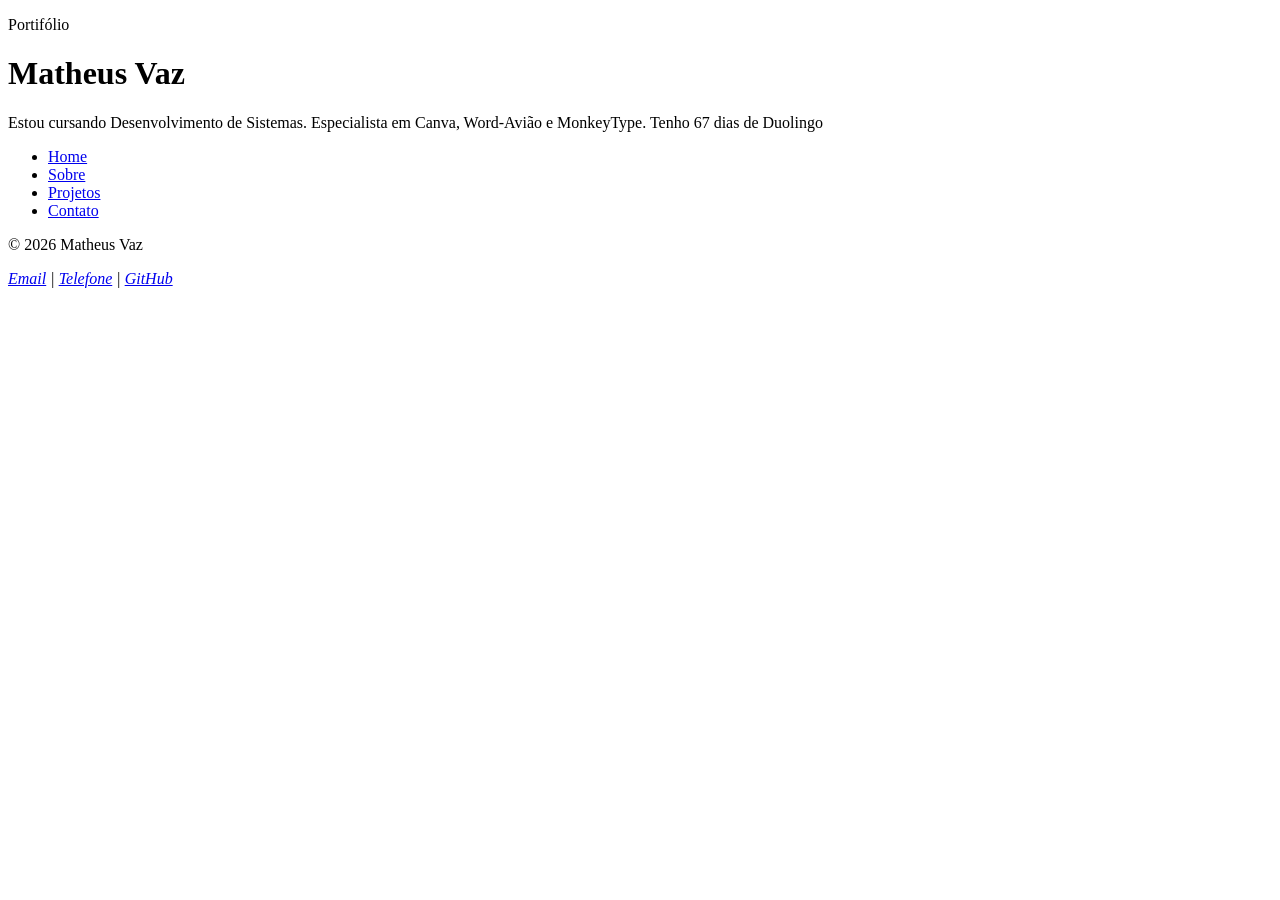
==== pages/sobre.html @ f542b854 "Criação da página sobre.html e do style-sobre.css" ====
<!DOCTYPE html>
<html lang="pt-br">
<head>
    <meta charset="UTF-8">
    <meta name="viewport" content="width=device-width, initial-scale=1.0">
    <link rel="stylesheet" href="../style/style-sobre.css">
    <title>Sobre | Matheus Vaz</title>
</head>
<body>
    <header class="cabecalho">
        <div class="container">
            <p class="etiqueta">Portifólio</p>
            
            <h1>Matheus Vaz</h1>

            <p class="subtitulo">
                Estou cursando Desenvolvimento de Sistemas. Especialista em Canva, Word-Avião e MonkeyType. Tenho 67 dias de Duolingo
            </p>

            <nav class="menu-principal">   
               <ul class="menu-lista"> 
                <li><a class="menu-link" href="../index.html">Home</a></li>
                <li><a class="menu-link" href="./sobre.html">Sobre</a></li>
                <li><a class="menu-link" href="./projetos.html">Projetos</a></li>
                <li><a class="menu-link" href="./contato.html">Contato</a></li>
               </ul> 
            </nav>

        </div>
    </header>

    <footer class="rodape">
        <div class="container">
            <p>&copy; 2026 Matheus Vaz</p>

            <address>
                <a href="mailto:matheusmoraes.vaz07@gmail.com">Email</a>
                <span> | </span>
                <a href="tel:+5515998540396">Telefone</a>
                <span> | </span>
                <a href="https:" target="_blank">GitHub</a>
            </address>
        </div>
    </footer>
    
</body>
</html>
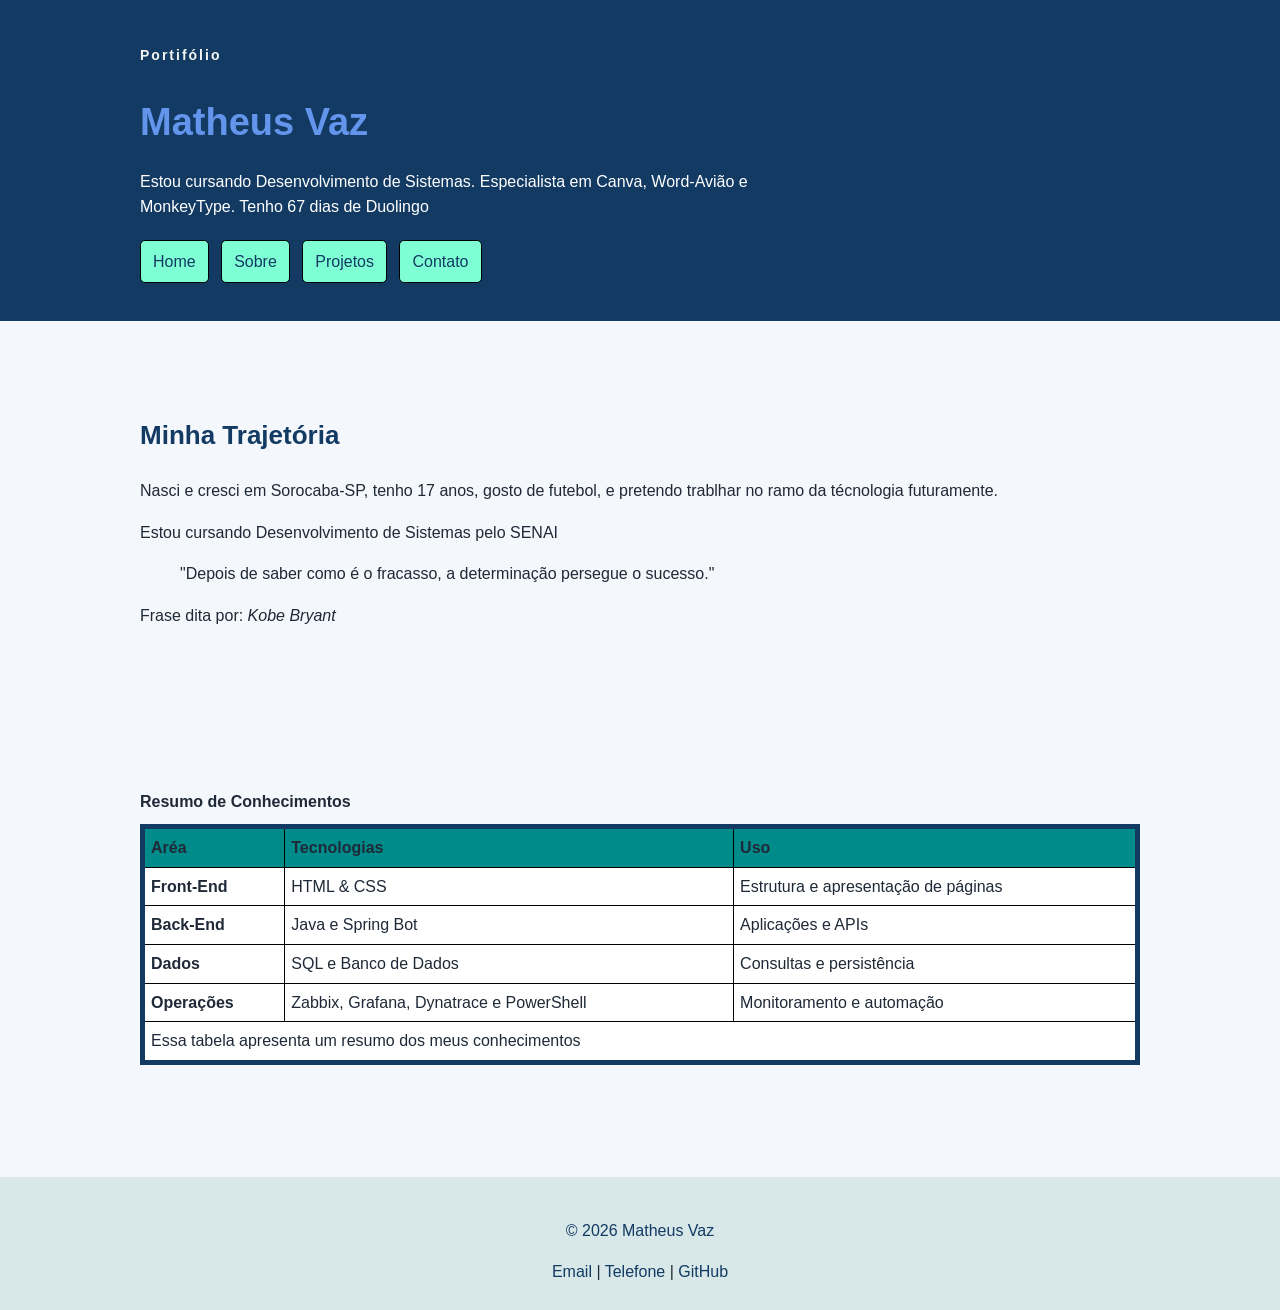
==== commit 136d317b: "Preenchimento e estilização da página sobre.html" ====
--- a/pages/sobre.html
+++ b/pages/sobre.html
@@ -4,6 +4,7 @@
     <meta charset="UTF-8">
     <meta name="viewport" content="width=device-width, initial-scale=1.0">
     <link rel="stylesheet" href="../style/style-sobre.css">
+    <link rel="stylesheet" href="../style/style.css">
     <title>Sobre | Matheus Vaz</title>
 </head>
 <body>
@@ -29,7 +30,67 @@
         </div>
     </header>
 
-    <footer class="rodape">
+    <main class="container">
+        <section class="secao">
+            <h2>Minha Trajetória</h2>
+
+            <p>
+                Nasci e cresci em Sorocaba-SP, tenho 17 anos, gosto de futebol, e pretendo trablhar no ramo da técnologia futuramente.
+            </p>
+            <p>
+                Estou cursando Desenvolvimento de Sistemas pelo SENAI
+            </p>
+
+            <blockquote class="citacao">
+                "Depois de saber como é o fracasso, a determinação persegue o sucesso."
+            </blockquote>
+
+            <p>Frase dita por: <cite>Kobe Bryant</cite></p>
+        
+        </section>
+
+        <section class="secao">
+            <table class="tabela-conhecimentos">
+                <caption>Resumo de Conhecimentos</caption>
+                <thead>
+                    <tr> 
+                        <th scope="col">Aréa</th>
+                        <th scope="col">Tecnologias</th>
+                        <th scope="col">Uso</th>
+                    </tr> 
+                </thead>
+                <tbody>
+                    <tr>
+                        <th scope="row">Front-End</th>
+                        <td>HTML & CSS</td>
+                        <td>Estrutura e apresentação de páginas</td>
+                    </tr>
+                    <tr>
+                        <th scope="row">Back-End</th>
+                        <td>Java e Spring Bot</td>
+                        <td>Aplicações e APIs</td>
+                    </tr>
+                    <tr>
+                        <th scope="row">Dados</th>
+                        <td>SQL e Banco de Dados</th>
+                        <td>Consultas e persistência</th>
+                    </tr>
+                    <tr>
+                        <th scope="row">Operações</th>
+                        <td>Zabbix, Grafana, Dynatrace e PowerShell</td>
+                        <td>Monitoramento e automação</td>
+                    </tr>
+                </tbody>
+                <tfoot>
+                    <tr>
+                        <td colspan="3">Essa tabela apresenta um resumo dos meus conhecimentos</td>
+                    </tr>
+                </tfoot>
+            </table>
+        </section>
+    </main>
+
+    <footer class="rodape-sobre">
         <div class="container">
             <p>&copy; 2026 Matheus Vaz</p>
 
--- a/style/style-sobre.css
+++ b/style/style-sobre.css
@@ -0,0 +1,44 @@
+.tabela-conhecimentos{
+    width: 100%;
+    border: 5px solid #123a63;
+
+    border-collapse: collapse;
+    background-color: white;
+}
+
+.tabela-conhecimentos caption{
+    margin-bottom: 10px;
+    font-weight: bold;
+    text-align: left;
+}
+
+.tabela-conhecimentos th,
+.tabela-conhecimentos td{
+    border: 1px solid black;
+    padding: 6px;
+    text-align: left;
+}
+
+.rodape-sobre{
+     margin-top: 40px;
+    padding: 25px;
+    background-color:#d8e8e8;
+    text-align: center;
+}
+
+.rodape-sobre address{
+     font-style: normal
+}
+
+.rodape-sobre a{
+    text-decoration: none;
+    color: #123a63;
+}
+
+.rodape-sobre p{
+    color: #123a63;
+}
+
+.tabela-conhecimentos thead{
+    background-color: darkcyan;
+}
--- a/style/style.css
+++ b/style/style.css
@@ -0,0 +1,149 @@
+*{
+    box-sizing: border-box;
+}
+
+body{
+    margin: 0;
+
+    background-color: #f4f7fb;
+    color: #1f2937;
+
+    font-family: Arial, Helvetica, sans-serif;
+    font-size: 16px;
+    line-height: 1.6;
+}
+
+h1, h2, h3{
+    color: #123a63;
+}
+
+h1{
+    font-size: 38px;
+    margin-bottom: 10px;
+}
+
+h2{
+    font-size: 26px;
+}
+
+h3{
+    font-size: 20px;
+}
+
+a{
+    color: #1d4ed8;
+}
+
+.container{
+    width: 90%;
+    max-width: 1000px;
+    margin: 0 auto;
+}
+
+.cabecalho{
+    background-color: #123a63;
+    color: white;
+
+    padding: 30px 0;
+}
+
+.cabecalho h1{
+    color: cornflowerblue;
+}
+
+.etiqueta{
+    margin-bottom: 5px;
+    color: whitesmoke;
+    font-size: 14px;
+    font-weight: bold;
+    letter-spacing: 2px;
+}
+
+.subtitulo{
+    max-width: 700px;
+}
+
+.menu-lista{
+    margin: 20px 0 0;
+    padding: 0;
+
+    list-style: none;
+}
+
+.menu-lista li{
+    display: inline-block;
+
+    margin-right: 8px;
+    margin-bottom: 8px;
+}
+
+.menu-link{
+    display: inline-block;
+    padding: 8px 12px;
+    background-color: aquamarine;
+    color: #123a63;
+    border: 1px solid #000;
+    border-radius: 5px;
+    text-decoration: none;
+}
+
+.secao{
+    padding: 72px 0;
+}
+
+.titulo-secao{
+    margin-bottom: 32px;
+    padding-left: 12px;
+
+    border-left: 5px solid #1d4ed8;
+    border-radius: 4px;
+}
+
+.grade-cards{
+    display: grid;
+    gap: 24px;
+}
+
+.card{
+    padding: 24px;
+    background-color: #fff;
+    border: 1px solid #d8e8e8;
+    border-radius: 10px;
+    box-shadow: 0 10px 30px rgba(20, 45, 70, 0.08);
+}
+
+.lista-tecnologias{
+    list-style: none;
+    padding: 0;
+    margin: 0;
+}
+
+.lista-tecnologias li{
+    padding: 10px 14px;
+    background-color: #fff;
+     display: inline-block;
+    border: 1px solid #d8e8e8;
+    border-radius: 999px;
+     gap: 12px;
+}
+
+.rodape{
+    margin-top: 40px;
+    padding: 25px;
+    background-color:#d8e8e8;
+
+    text-align: center;
+}
+
+.rodape address{
+    font-style: normal;
+}
+
+.rodape a{
+    text-decoration: none;
+    color: #123a63;
+}
+
+.rodpae p{
+    color: #123a63;
+}
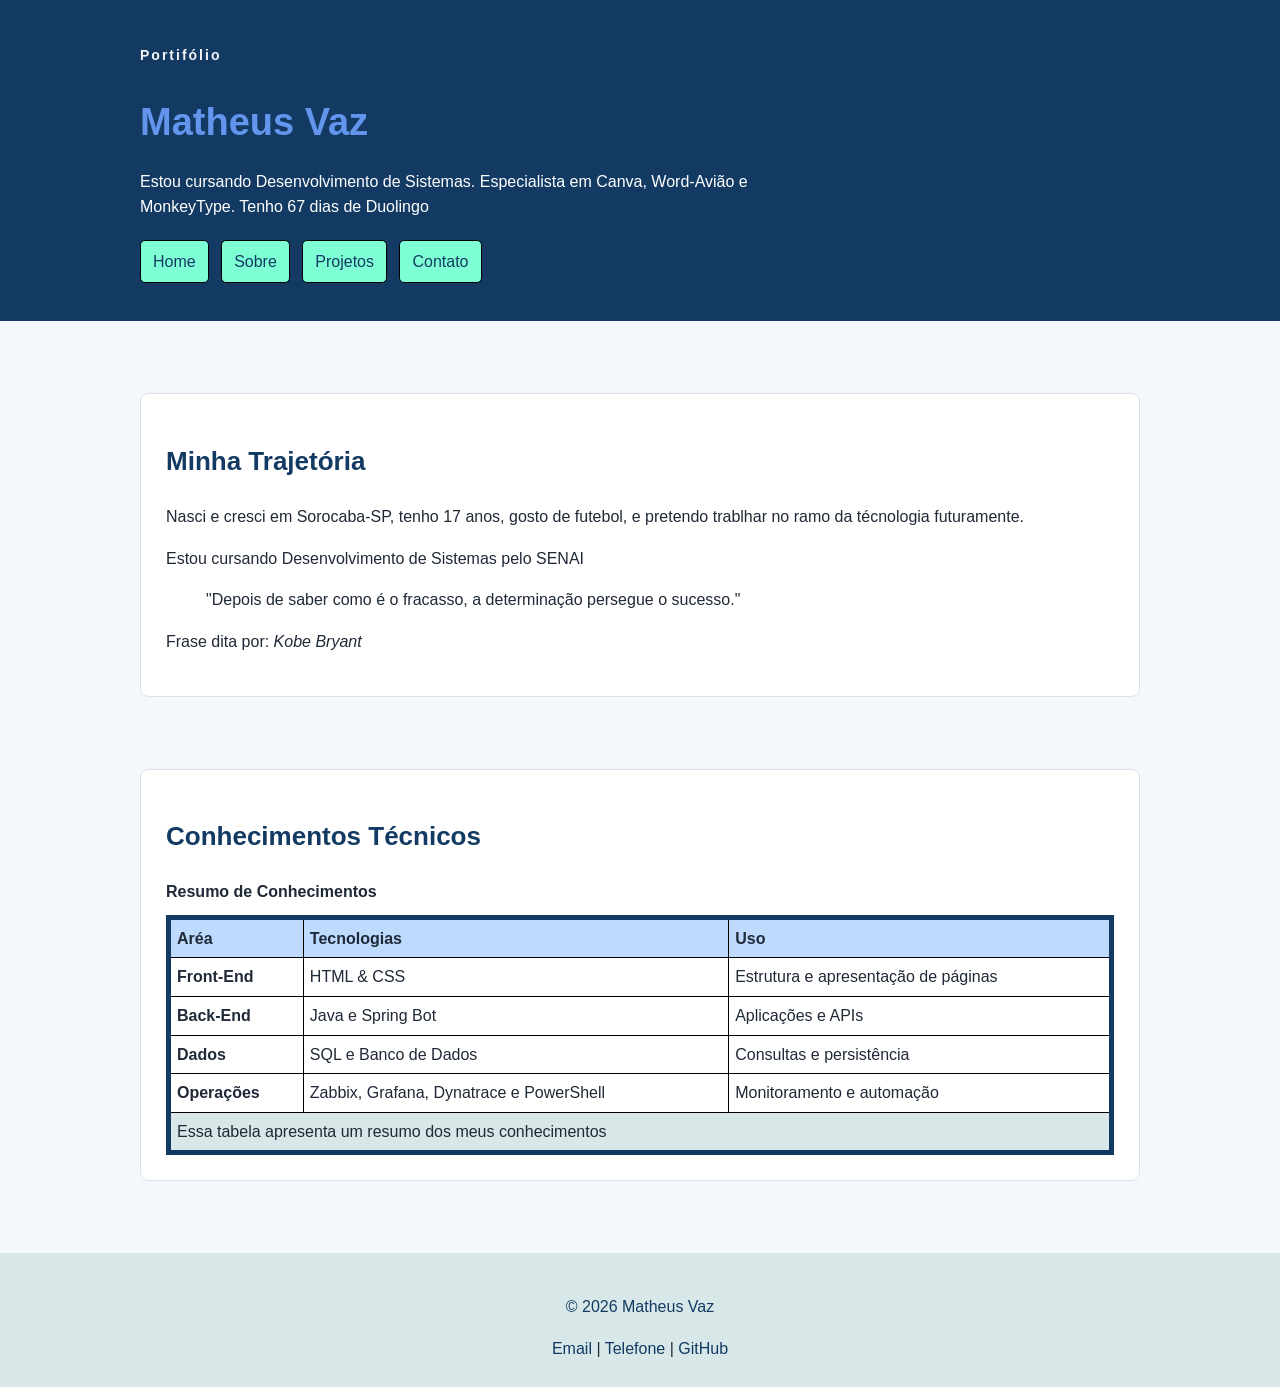
==== commit 0d67764d: "Correção da estilização das páginas sobre.html e index.html" ====
--- a/pages/sobre.html
+++ b/pages/sobre.html
@@ -3,8 +3,8 @@
 <head>
     <meta charset="UTF-8">
     <meta name="viewport" content="width=device-width, initial-scale=1.0">
+    <link rel="stylesheet" href="../style/style.css">
     <link rel="stylesheet" href="../style/style-sobre.css">
-    <link rel="stylesheet" href="../style/style.css">
     <title>Sobre | Matheus Vaz</title>
 </head>
 <body>
@@ -51,6 +51,7 @@
 
         <section class="secao">
             <table class="tabela-conhecimentos">
+                <h2>Conhecimentos Técnicos</h2>
                 <caption>Resumo de Conhecimentos</caption>
                 <thead>
                     <tr> 
--- a/style/style.css
+++ b/style/style.css
@@ -88,7 +88,8 @@
 }
 
 .secao{
-    padding: 72px 0;
+    
+    padding: 72px;
 }
 
 .titulo-secao{
--- a/style/style-sobre.css
+++ b/style/style-sobre.css
@@ -40,5 +40,18 @@
 }
 
 .tabela-conhecimentos thead{
-    background-color: darkcyan;
+    background-color: #bedaff;
+}
+
+.tabela-conhecimentos tfoot{
+     background-color: #d8e8e8;
+}
+
+.secao{
+    margin: 72px 0;
+    padding: 25px;
+
+    background-color: white;
+    border: 1px solid #dbe2ea;
+    border-radius: 8px;
 }
